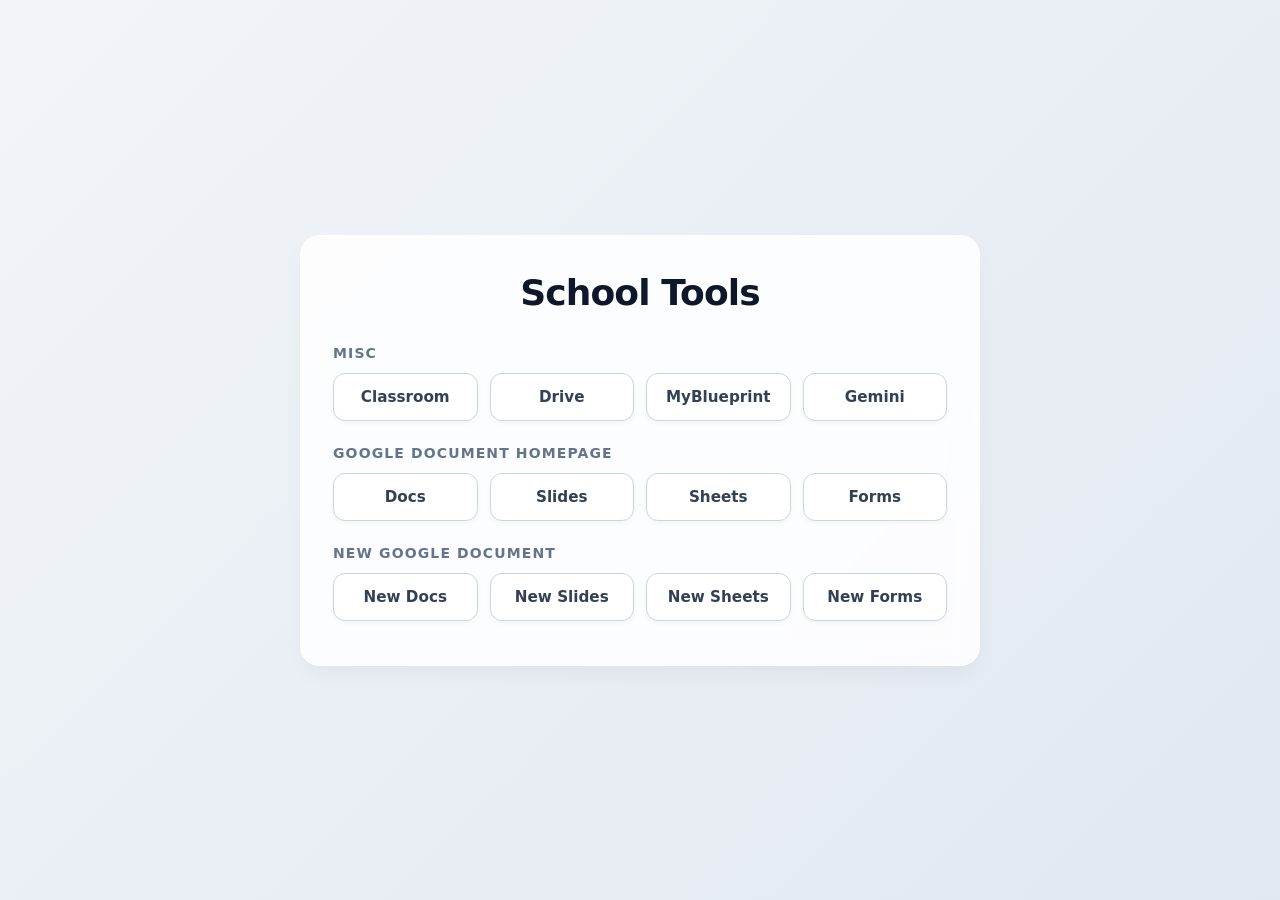
==== home/index.html @ e0daa036 "Update index.html" ====
<!DOCTYPE html>
<html lang="en">
<head>
    <meta charset="UTF-8">
    <meta name="viewport" content="width=device-width, initial-scale=1.0">
    <title>School Tools</title>
    <link rel="stylesheet" href="style.css">
    <link rel="icon" type="image/x-icon" href="../assets/icons/favicon.ico">
</head>
<body>
    <div class="dashboard-container">
        <h1>School Tools</h1>
        
        <!-- Row 1: Misc Core Links -->
        <h2>Misc</h2>
        <div class="button-row">
            <button class="tool-btn" data-url="https://classroom.google.com" title="Google Classroom">
                Classroom
            </button>
            <button class="tool-btn" data-url="https://drive.google.com" title="Google Drive">
                Drive
            </button>
            <button class="tool-btn" data-url="https://myblueprint.ca" title="MyBlueprint Dashboard">
                MyBlueprint
            </button>
            <button class="tool-btn" data-url="https://gemini.google.com/" title="Gemini Homepage">
                Gemini
            </button>
        </div>
        <!-- Row 2: Google Suite Homepage Links-->
        <h2>Google Document Homepage</h2>
        <div class="button-row">
            <button class="tool-btn" data-url="https://docs.google.com/document" title="Google Docs Homepage">
                Docs
            </button>
            <button class="tool-btn" data-url="https://docs.google.com/presentation" title="Google Slides Homepage">
                Slides
            </button>
            <button class="tool-btn" data-url="https://docs.google.com/spreadsheets" title="Google Sheets Homepage">
                Sheets
            </button>
            <button class="tool-btn" data-url="https://docs.google.com/forms" title="Google Forms Homepage">
                Forms
            </button>
        </div>
        <!-- Row 3: Google Suite New Creation Links-->
        <h2>New Google Document</h2>
        <div class="button-row">
            <button class="tool-btn" data-url="https://docs.google.com/document/create" title="New Google Docs">
                New Docs
            </button>
            <button class="tool-btn" data-url="https://docs.google.com/presentation/create" title="New Google Slides">
                New Slides
            </button>
            <button class="tool-btn" data-url="https://docs.google.com/spreadsheets/create" title="New Google Sheets">
                New Sheets
            </button>
            <button class="tool-btn" data-url="https://docs.google.com/forms/create" title="New Google Forms">
                New Forms
            </button>
        </div>
    </div>

    <script src="script.js"></script>
</body>
</html>
---- home/style.css ----
/* Custom Properties / Theme Variables */
:root {
  --bg-gradient: linear-gradient(135deg, #f1f5f9 0%, #e2e8f0 100%);
  --card-bg: rgba(255, 255, 255, 0.85);
  --card-border: rgba(255, 255, 255, 0.6);
  --text-main: #0f172a;
  --text-muted: #64748b;
  --btn-bg: #ffffff;
  --btn-text: #334155;
  --btn-border: #cbd5e1;
  --primary-accent: #4f46e5;
  --primary-hover: #4338ca;
  --shadow-sm: 0 2px 4px rgba(0, 0, 0, 0.04);
  --shadow-md: 0 10px 25px -5px rgba(0, 0, 0, 0.05), 0 8px 10px -6px rgba(0, 0, 0, 0.01);
  --shadow-hover: 0 12px 20px -5px rgba(79, 70, 229, 0.3);
  --radius-lg: 20px;
  --radius-md: 12px;
  --transition: all 0.25s cubic-bezier(0.4, 0, 0.2, 1);
}

/* Reset & Layout */
* {
  box-sizing: border-box;
}

body {
  font-family: 'Segoe UI', system-ui, -apple-system, BlinkMacSystemFont, Roboto, sans-serif;
  background: var(--bg-gradient);
  color: var(--text-main);
  display: flex;
  justify-content: center;
  align-items: center;
  min-height: 100vh;
  margin: 0;
  padding: 24px 16px;
}

/* Main Container Card */
.dashboard-container {
  width: 100%;
  max-width: 680px;
  background: var(--card-bg);
  backdrop-filter: blur(12px);
  -webkit-backdrop-filter: blur(12px);
  border: 1px solid var(--card-border);
  border-radius: var(--radius-lg);
  padding: 36px 32px;
  box-shadow: var(--shadow-md);
}

/* Typography */
h1 {
  color: var(--text-main);
  font-size: 2.25rem;
  font-weight: 800;
  letter-spacing: -0.025em;
  margin: 0 0 32px 0;
  text-align: center;
}

h2 {
  color: var(--text-muted);
  font-size: 0.875rem;
  font-weight: 700;
  text-transform: uppercase;
  letter-spacing: 0.08em;
  margin: 24px 0 12px 0;
  text-align: left;
}

h2:first-of-type {
  margin-top: 0;
}

/* Flexbox Grid Layout */
.button-row {
  display: flex;
  justify-content: flex-start;
  gap: 12px;
  margin-bottom: 8px;
}

/* Button UI Styling */
.tool-btn {
  flex: 1;
  min-width: 0; /* Prevents button text overflow issues */
  font-family: inherit;
  font-size: 0.95rem;
  font-weight: 600;
  color: var(--btn-text);
  background-color: var(--btn-bg);
  padding: 14px 16px;
  border: 1px solid var(--btn-border);
  border-radius: var(--radius-md);
  cursor: pointer;
  box-shadow: var(--shadow-sm);
  transition: var(--transition);
  white-space: nowrap;
  text-overflow: ellipsis;
  overflow: hidden;
}

/* Hover & Focus States */
.tool-btn:hover {
  background-color: var(--primary-accent);
  color: #ffffff;
  border-color: var(--primary-accent);
  transform: translateY(-3px);
  box-shadow: var(--shadow-hover);
}

.tool-btn:focus-visible {
  outline: 2px solid var(--primary-accent);
  outline-offset: 2px;
}

/* Clicked State (JS Triggered) */
.tool-btn.clicked,
.tool-btn:active {
  transform: translateY(-1px) scale(0.97);
  box-shadow: 0 4px 8px -2px rgba(79, 70, 229, 0.2);
}

/* Responsive Tweaks for Mobile Screens */
@media (max-width: 480px) {
  .dashboard-container {
    padding: 24px 16px;
  }

  .button-row {
    display: grid;
    grid-template-columns: repeat(2, 1fr);
    gap: 10px;
  }
}
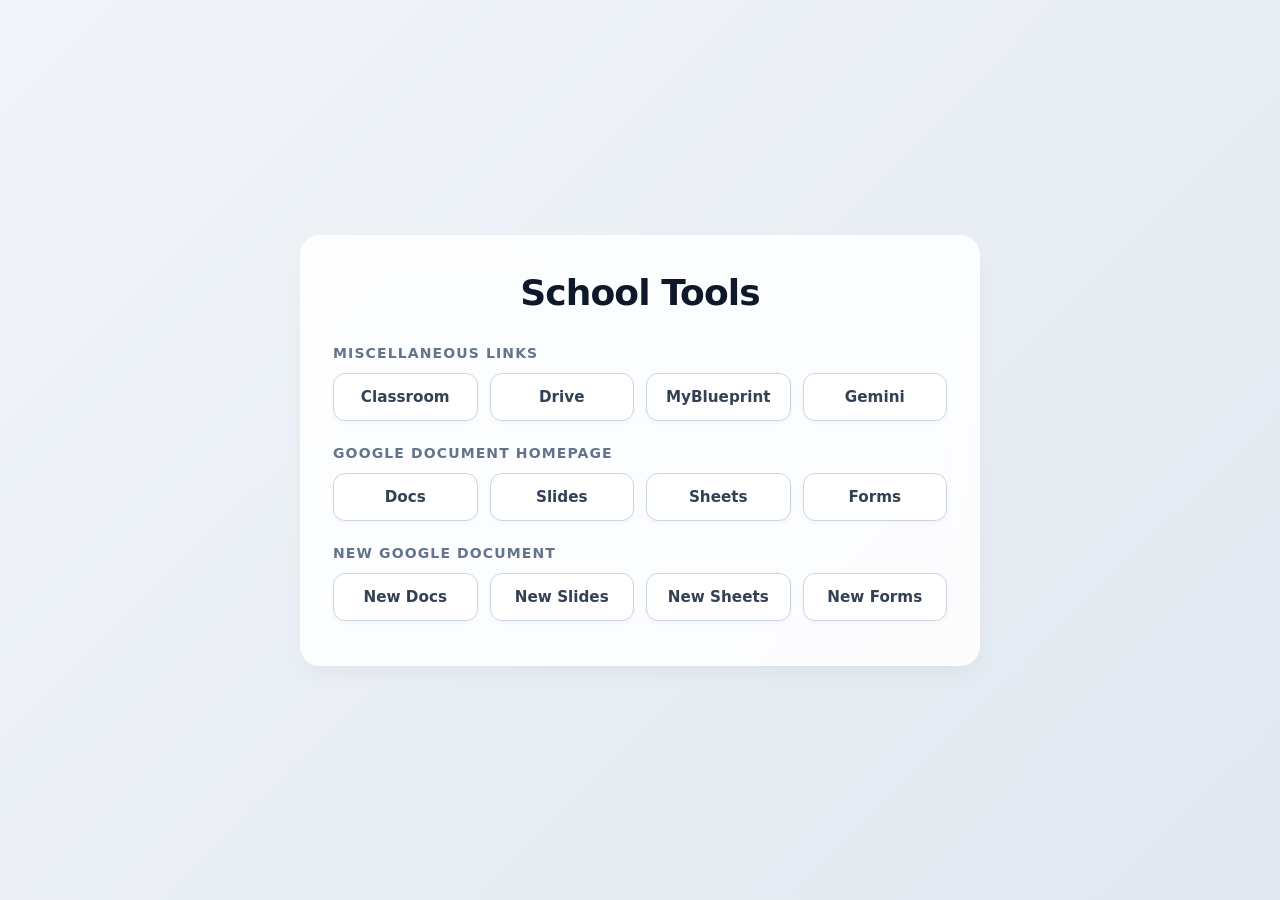
==== commit 683649d9: "Update index.html" ====
--- a/home/index.html
+++ b/home/index.html
@@ -12,7 +12,7 @@
         <h1>School Tools</h1>
         
         <!-- Row 1: Misc Core Links -->
-        <h2>Misc</h2>
+        <h2>Miscellaneous Links</h2>
         <div class="button-row">
             <button class="tool-btn" data-url="https://classroom.google.com" title="Google Classroom">
                 Classroom
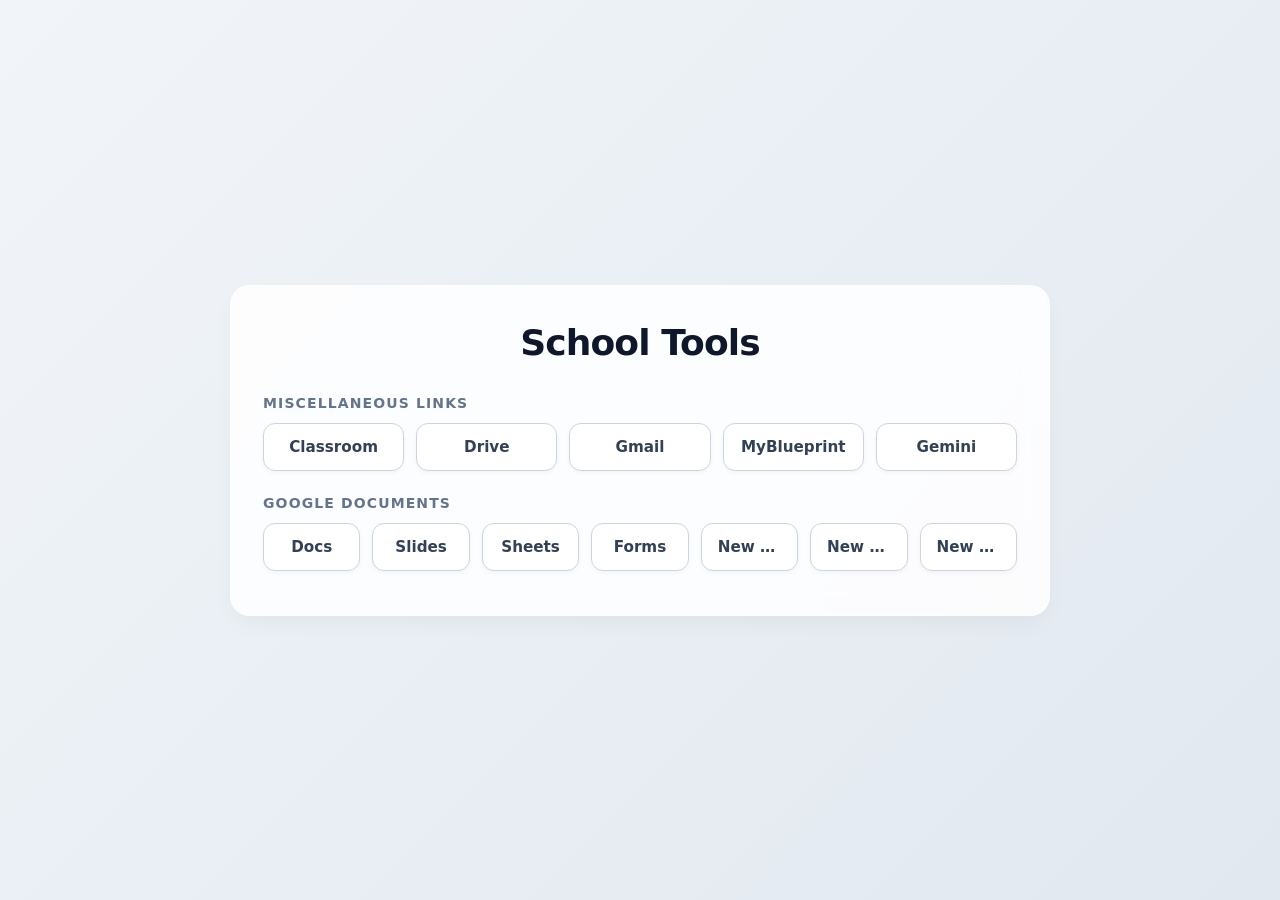
==== commit 6d77b6a1: "Update index.html" ====
--- a/home/index.html
+++ b/home/index.html
@@ -1,66 +1,65 @@
 <!DOCTYPE html>
 <html lang="en">
-<head>
-    <meta charset="UTF-8">
-    <meta name="viewport" content="width=device-width, initial-scale=1.0">
-    <title>School Tools</title>
-    <link rel="stylesheet" href="style.css">
-    <link rel="icon" type="image/x-icon" href="../assets/icons/favicon.ico">
-</head>
-<body>
-    <div class="dashboard-container">
-        <h1>School Tools</h1>
-        
-        <!-- Row 1: Misc Core Links -->
-        <h2>Miscellaneous Links</h2>
-        <div class="button-row">
-            <button class="tool-btn" data-url="https://classroom.google.com" title="Google Classroom">
-                Classroom
-            </button>
-            <button class="tool-btn" data-url="https://drive.google.com" title="Google Drive">
-                Drive
-            </button>
-            <button class="tool-btn" data-url="https://myblueprint.ca" title="MyBlueprint Dashboard">
-                MyBlueprint
-            </button>
-            <button class="tool-btn" data-url="https://gemini.google.com/" title="Gemini Homepage">
-                Gemini
-            </button>
+    <head>
+        <meta charset="UTF-8">
+        <meta name="viewport" content="width=device-width, initial-scale=1.0">
+        <title>School Tools</title>
+        <!-- Styles -->
+        <link rel="stylesheet" href="style.css">
+        <!-- Website Favicon -->
+        <link rel="icon" type="image/x-icon" href="../assets/icons/favicon.ico">
+    </head>
+    <body>
+        <!--Main Container-->
+        <div class="dashboard-container">
+            <h1>School Tools</h1>
+            
+            <!-- Button Row 1: Misc Core Links -->
+            <h2>Miscellaneous Links</h2>
+            <div class="button-row">
+                <button class="tool-btn" data-url="https://classroom.google.com" title="Google Classroom">
+                    Classroom
+                </button>
+                <button class="tool-btn" data-url="https://drive.google.com" title="Google Drive">
+                    Drive
+                </button>
+                <button class="tool-btn" data-url="https://mail.google.com" title="Gmail Inbox">
+                    Gmail
+                    </button>
+                <button class="tool-btn" data-url="https://myblueprint.ca" title="MyBlueprint Dashboard">
+                    MyBlueprint
+                </button>
+                <button class="tool-btn" data-url="https://gemini.google.com/" title="Gemini Homepage">
+                    Gemini
+                </button>
+            </div>
+            <!-- Button Row 2: Google Suite Links-->
+            <h2>Google Documents</h2>
+            <div class="button-row">
+                <button class="tool-btn" data-url="https://docs.google.com/document" title="Google Docs Homepage">
+                    Docs
+                </button>
+                <button class="tool-btn" data-url="https://docs.google.com/presentation" title="Google Slides Homepage">
+                    Slides
+                </button>
+                <button class="tool-btn" data-url="https://docs.google.com/spreadsheets" title="Google Sheets Homepage">
+                    Sheets
+                </button>
+                <button class="tool-btn" data-url="https://docs.google.com/forms" title="Google Forms Homepage">
+                    Forms
+                </button>
+                <button class="tool-btn" data-url="https://docs.google.com/document/create" title="New Google Docs">
+                    New Docs
+                </button>
+                <button class="tool-btn" data-url="https://docs.google.com/presentation/create" title="New Google Slides">
+                    New Slides
+                </button>
+                <button class="tool-btn" data-url="https://docs.google.com/spreadsheets/create" title="New Google Sheets">
+                    New Sheets
+                </button>
+            </div>
         </div>
-        <!-- Row 2: Google Suite Homepage Links-->
-        <h2>Google Document Homepage</h2>
-        <div class="button-row">
-            <button class="tool-btn" data-url="https://docs.google.com/document" title="Google Docs Homepage">
-                Docs
-            </button>
-            <button class="tool-btn" data-url="https://docs.google.com/presentation" title="Google Slides Homepage">
-                Slides
-            </button>
-            <button class="tool-btn" data-url="https://docs.google.com/spreadsheets" title="Google Sheets Homepage">
-                Sheets
-            </button>
-            <button class="tool-btn" data-url="https://docs.google.com/forms" title="Google Forms Homepage">
-                Forms
-            </button>
-        </div>
-        <!-- Row 3: Google Suite New Creation Links-->
-        <h2>New Google Document</h2>
-        <div class="button-row">
-            <button class="tool-btn" data-url="https://docs.google.com/document/create" title="New Google Docs">
-                New Docs
-            </button>
-            <button class="tool-btn" data-url="https://docs.google.com/presentation/create" title="New Google Slides">
-                New Slides
-            </button>
-            <button class="tool-btn" data-url="https://docs.google.com/spreadsheets/create" title="New Google Sheets">
-                New Sheets
-            </button>
-            <button class="tool-btn" data-url="https://docs.google.com/forms/create" title="New Google Forms">
-                New Forms
-            </button>
-        </div>
-    </div>
-
-    <script src="script.js"></script>
-</body>
+        <!-- Main Script -->
+        <script src=script.js></script>
+    </body>
 </html>
--- a/home/style.css
+++ b/home/style.css
@@ -1,4 +1,4 @@
-/* Custom Properties / Theme Variables */
+/* Theme Variables */
 :root {
   --bg-gradient: linear-gradient(135deg, #f1f5f9 0%, #e2e8f0 100%);
   --card-bg: rgba(255, 255, 255, 0.85);
@@ -38,7 +38,7 @@
 /* Main Container Card */
 .dashboard-container {
   width: 100%;
-  max-width: 680px;
+  max-width: 820px;
   background: var(--card-bg);
   backdrop-filter: blur(12px);
   -webkit-backdrop-filter: blur(12px);
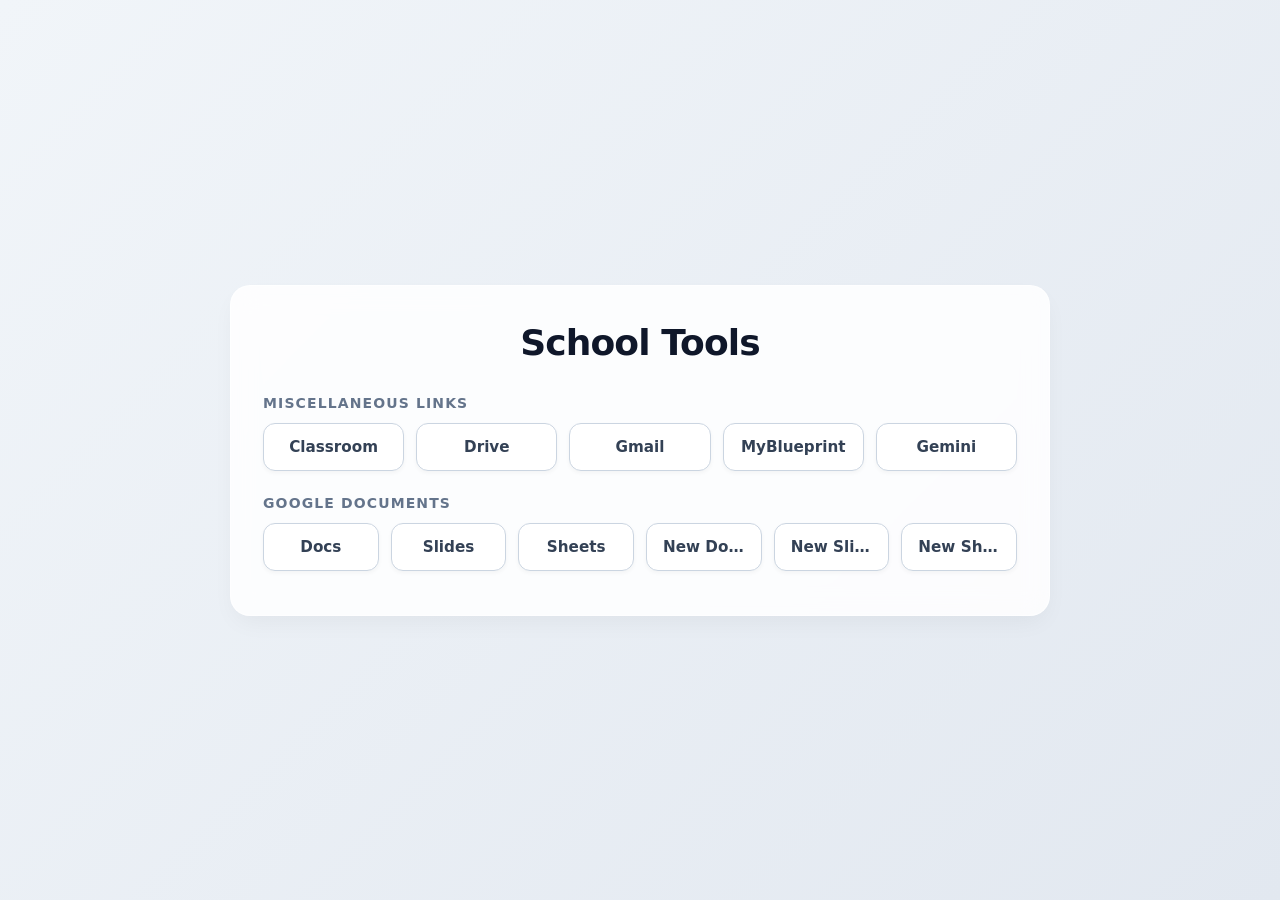
==== commit 4265b1ca: "Update index.html" ====
--- a/home/index.html
+++ b/home/index.html
@@ -45,9 +45,6 @@
                 <button class="tool-btn" data-url="https://docs.google.com/spreadsheets" title="Google Sheets Homepage">
                     Sheets
                 </button>
-                <button class="tool-btn" data-url="https://docs.google.com/forms" title="Google Forms Homepage">
-                    Forms
-                </button>
                 <button class="tool-btn" data-url="https://docs.google.com/document/create" title="New Google Docs">
                     New Docs
                 </button>
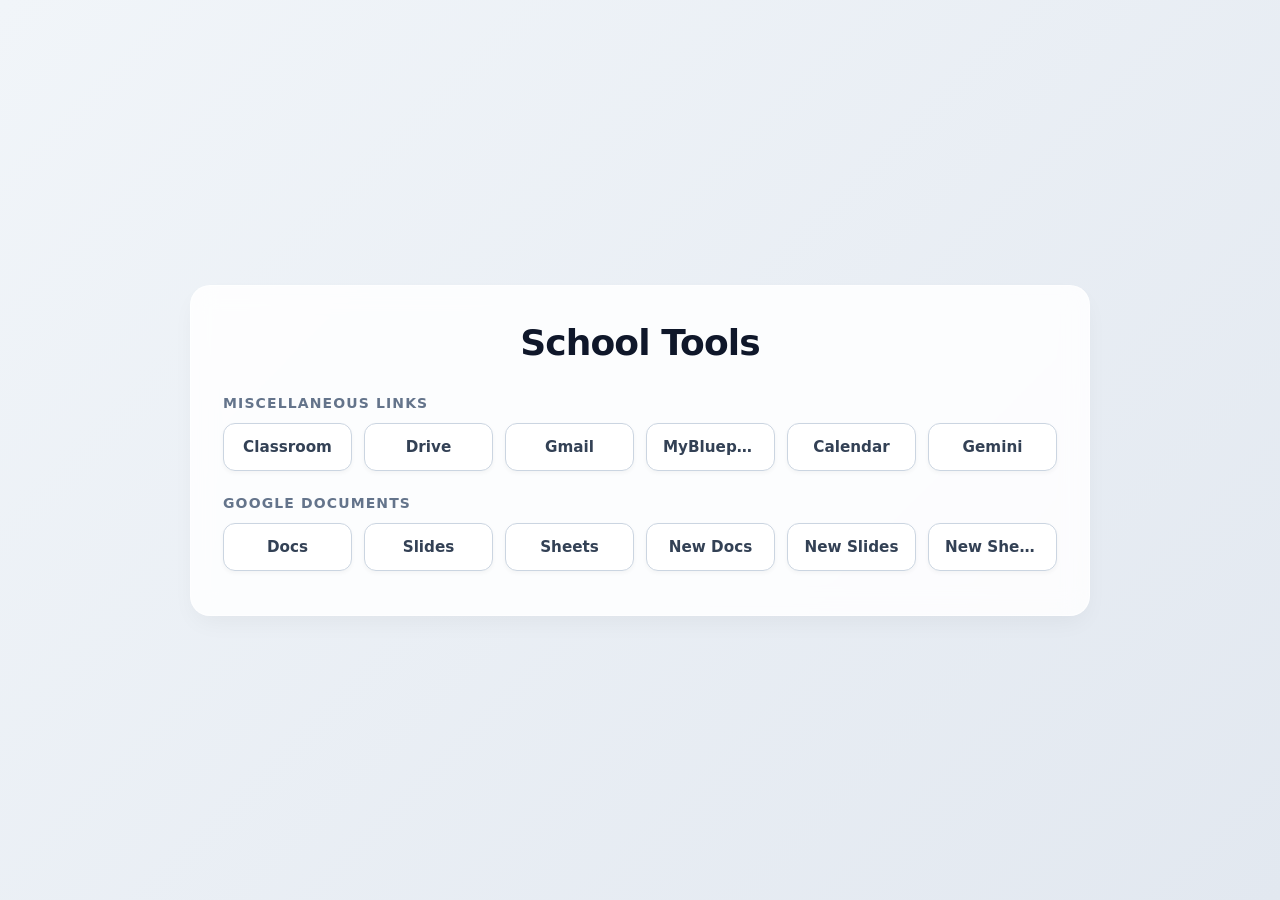
==== commit 04d413af: "Update index.html" ====
--- a/home/index.html
+++ b/home/index.html
@@ -28,6 +28,9 @@
                     </button>
                 <button class="tool-btn" data-url="https://myblueprint.ca" title="MyBlueprint Dashboard">
                     MyBlueprint
+                </button>
+                <button class="tool-btn" data-url="https://calendar.google.com/" title="Calendar Homepage">
+                    Calendar
                 </button>
                 <button class="tool-btn" data-url="https://gemini.google.com/" title="Gemini Homepage">
                     Gemini
--- a/home/style.css
+++ b/home/style.css
@@ -38,7 +38,7 @@
 /* Main Container Card */
 .dashboard-container {
   width: 100%;
-  max-width: 820px;
+  max-width: 900px;
   background: var(--card-bg);
   backdrop-filter: blur(12px);
   -webkit-backdrop-filter: blur(12px);
